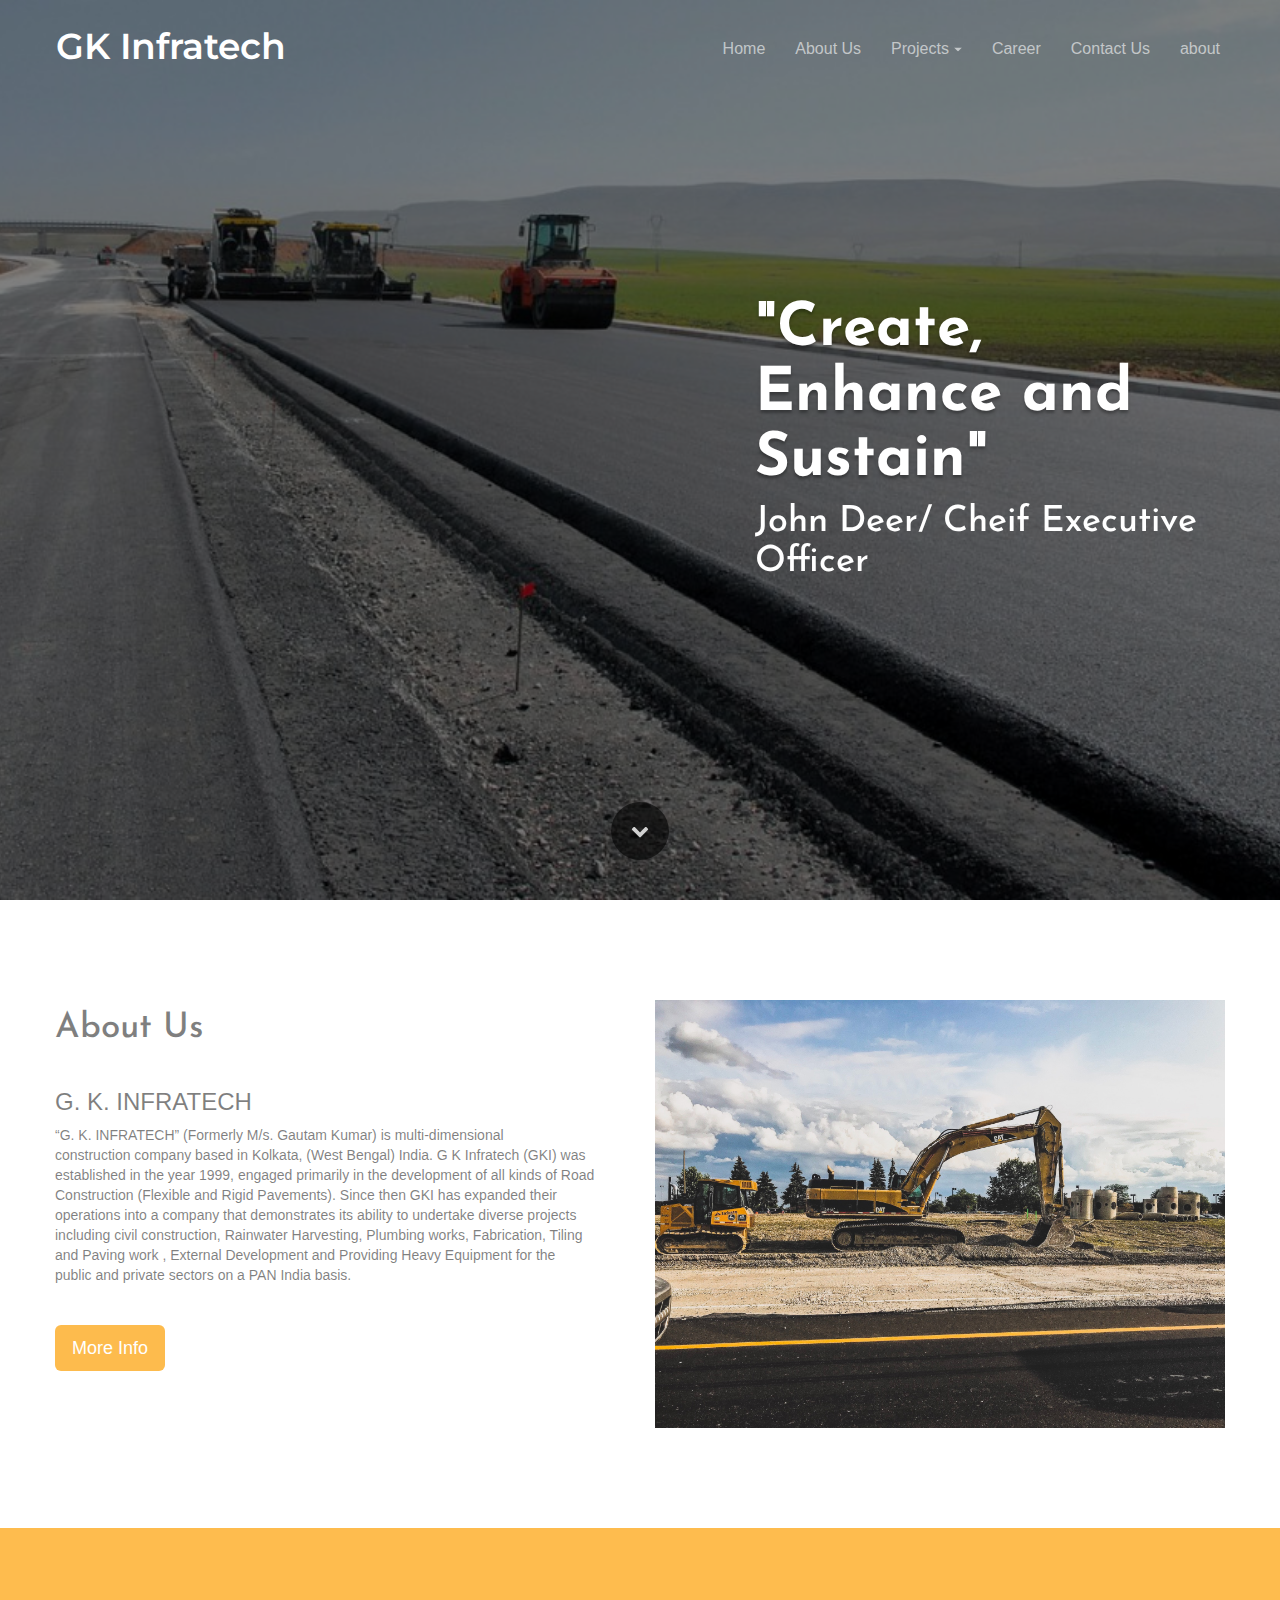
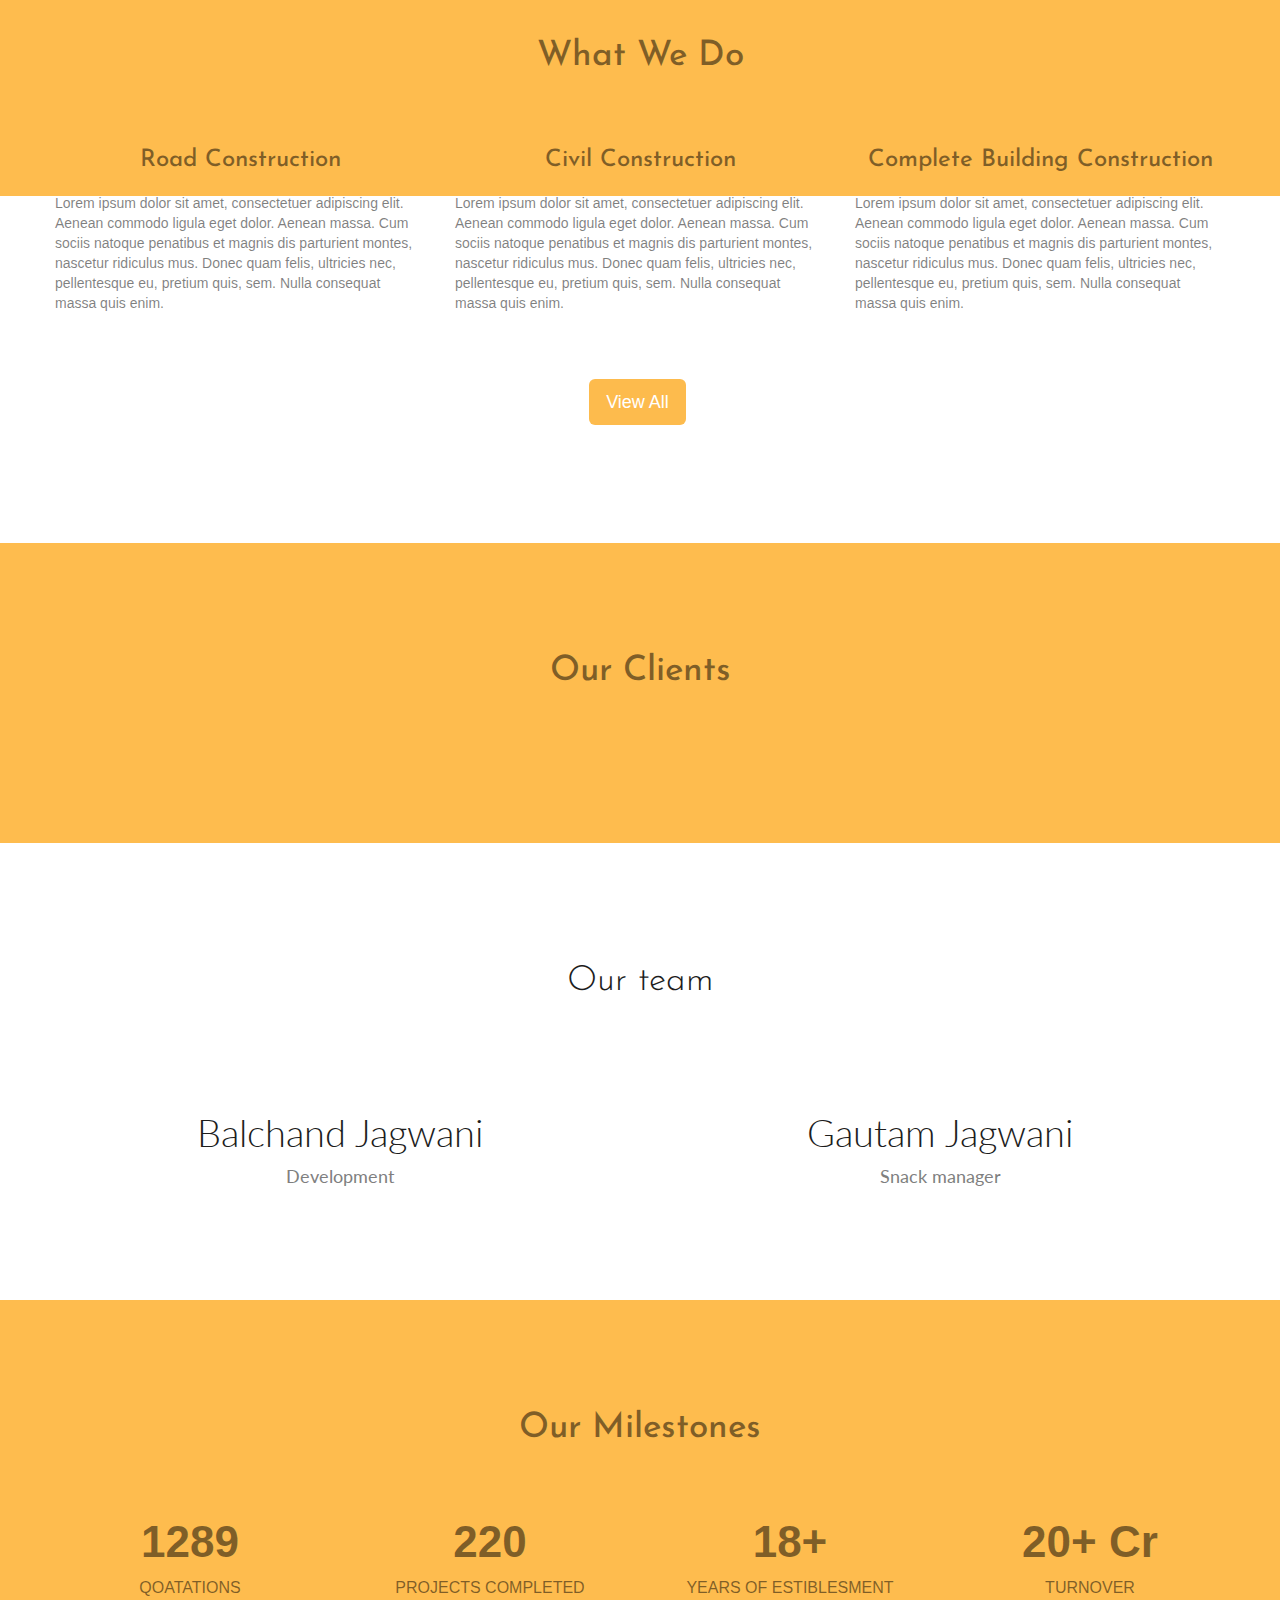
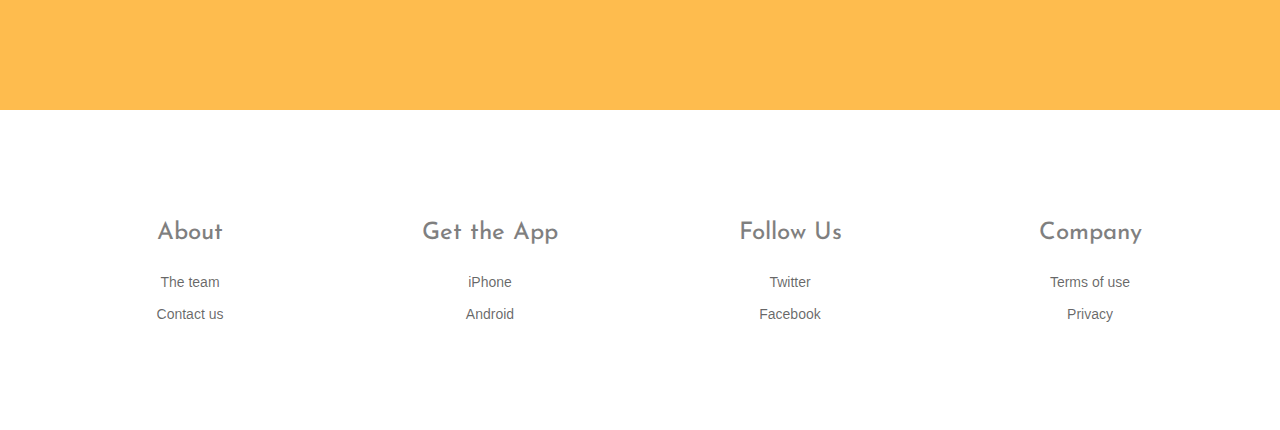
==== index.html @ 63235c4b "Initial commit" ====
<!doctype html>
<html>
<head>
    <meta charset="utf-8">
    <meta name="keywords" content="">
    <meta name="description" content="">
    <meta name="viewport" content="width=device-width, initial-scale=1.0">
    <link rel="shortcut icon" type="image/png" href="favicon.png">
    
	<link rel="stylesheet" type="text/css" href="./css/bootstrap.min.css">
	<link rel="stylesheet" type="text/css" href="style.css">
	<link rel="stylesheet" type="text/css" href="./css/animate.min.css">
	<link rel="stylesheet" type="text/css" href="./css/font-awesome.min.css">
	<link href='https://fonts.googleapis.com/css?family=Montserrat&amp;subset=latin,latin-ext' rel='stylesheet' type='text/css'>
	<link href='https://fonts.googleapis.com/css?family=Josefin+Sans&amp;subset=latin,latin-ext' rel='stylesheet' type='text/css'>
	<link href='https://fonts.googleapis.com/css?family=Lato:100,300,400,700,900&amp;subset=latin,latin-ext' rel='stylesheet' type='text/css'>
    
	<script src="./js/jquery-2.1.0.min.js"></script>
	<script src="./js/bootstrap.min.js"></script>
	<script src="./js/blocs.min.js"></script>
	<script src="./js/lazysizes.min.js" defer></script>
    <title>Home</title>

    
<!-- Google Analytics -->
 
<!-- Google Analytics END -->
    
</head>
<body>
<!-- Main container -->
<div class="page-container">
    
<!-- bloc-0 -->
<div class="bloc bloc-fill-screen bgc-black bg-asphalt-einbau-hamm-endverdichtung-880x0 bloc-bg-texture texture-darken d-bloc" id="bloc-0">
	<div class="container fill-bloc-top-edge sticky-nav">
		<nav class="navbar row">
			<div class="navbar-header">
				<a class="navbar-brand  mountaindusk-hero-text-sub" href="index.html">GK Infratech</a>
				<button id="nav-toggle" type="button" class="ui-navbar-toggle navbar-toggle" data-toggle="collapse" data-target=".navbar-1">
					<span class="sr-only">Toggle navigation</span><span class="icon-bar"></span><span class="icon-bar"></span><span class="icon-bar"></span>
				</button>
			</div>
			<div class="collapse navbar-collapse navbar-1 special-dropdown-nav">
				<ul class="site-navigation nav navbar-nav pull-right">
					<li>
						<a href="index.html">Home</a>
					</li>
					<li>
						<a href="index.html">About Us</a>
					</li>
					<li>
						<div class="dropdown">
							<a href="#" class="dropdown-toggle" data-toggle="dropdown" aria-expanded="false">Projects<span class="caret"></span></a>
							<ul class="dropdown-menu" role="menu">
								<li>
									<a href="index.html">Ongoing</a>
								</li>
								<li>
									<a href="index.html">Completed</a>
								</li>
							</ul>
						</div>
					</li>
					<li>
						<a href="index.html">Career</a>
					</li>
					<li>
						<a href="index.html">Contact Us</a>
					</li>
					<li>
						<a href="about.html">about</a>
					</li>
				</ul>
			</div>
		</nav>
	</div>
	<div class="container">
		<div class="row">
			<div class="col-sm-7">
			</div>
			<div class="col-sm-5">
				<h1 class="mountaindusk-hero-text animated fadeIn ">
					"Create, <br>Enhance&nbsp;and <br>Sustain"
				</h1>
				<h3 class="text-left mg-lg mountaindusk-hero-text-sub animated fadeInUp animDelay06">
					John Deer/ Cheif Executive Officer
				</h3>
			</div>
		</div>
	</div>
	<div class="container fill-bloc-bottom-edge">
		<div class="row animated fadeInUp animDelay1 ">
			<div class="col-sm-12">
				<a id="scroll-hero" class="blocs-hero-btn-dwn" href="#"><span class="fa fa-chevron-down"></span></a>
			</div>
		</div>
	</div>
</div>
<!-- bloc-0 END -->

<!-- bloc-1 -->
<div class="bloc bgc-white l-bloc" id="bloc-1">
	<div class="container bloc-lg">
		<div class="row">
			<div class="col-sm-6 col-sm-push-6">
				<img src="img/lazyload-ph.png" data-src="img/jamar-penny-352394.jpg" class="img-responsive lazyload" />
			</div>
			<div class="col-sm-6 col-sm-pull-6">
				<h2 class="mg-lg ">
					About Us
				</h2>
				<h3 class="mg-sm">
					G. K. INFRATECH
				</h3>
				<p class="mg-lg">
					“G. K. INFRATECH” (Formerly M/s. Gautam Kumar) is multi-dimensional<br>construction company based in Kolkata, (West Bengal) India. G K Infratech (GKI) was<br>established in the year 1999, engaged primarily in the development of all kinds of Road<br>Construction (Flexible and Rigid Pavements). Since then GKI has expanded their<br>operations into a company that demonstrates its ability to undertake diverse projects<br>including civil construction, Rainwater Harvesting, Plumbing works, Fabrication, Tiling<br>and Paving work , External Development and Providing Heavy Equipment for the<br>public and private sectors on a PAN India basis.<br>
				</p><a href="index.html" class="btn btn-d btn-lg blocs-green-button">More Info</a>
			</div>
		</div>
	</div>
</div>
<!-- bloc-1 END -->

<!-- bloc-2 -->
<div class="bloc bgc-pastel-orange l-bloc" id="bloc-2">
	<div class="container bloc-lg">
		<div class="row">
			<div class="col-sm-12">
				<h2 class="mg-md text-center ">
					What We Do
				</h2>
			</div>
		</div>
	</div>
</div>
<!-- bloc-2 END -->

<!-- bloc-3 -->
<div class="bloc bgc-white l-bloc" id="bloc-3">
	<div class="container bloc-lg">
		<div class="row">
			<div class="col-sm-4">
				<img src="img/lazyload-ph.png" data-src="img/undertake-civil-construction-works-500x500.jpg" class="img-responsive top-shift lazyload" />
				<h3 class="mg-md text-center ">
					Road Construction
				</h3>
				<p>
					Lorem ipsum dolor sit amet, consectetuer adipiscing elit. Aenean commodo ligula eget dolor. Aenean massa. Cum sociis natoque penatibus et magnis dis parturient montes, nascetur ridiculus mus. Donec quam felis, ultricies nec, pellentesque eu, pretium quis, sem. Nulla consequat massa quis enim.
				</p>
			</div>
			<div class="col-sm-4">
				<img src="img/lazyload-ph.png" data-src="img/undertake-civil-construction-works-500x500.jpg" class="img-responsive top-shift lazyload" />
				<h3 class="mg-md  text-center">
					Civil Construction
				</h3>
				<p>
					Lorem ipsum dolor sit amet, consectetuer adipiscing elit. Aenean commodo ligula eget dolor. Aenean massa. Cum sociis natoque penatibus et magnis dis parturient montes, nascetur ridiculus mus. Donec quam felis, ultricies nec, pellentesque eu, pretium quis, sem. Nulla consequat massa quis enim.
				</p>
			</div>
			<div class="col-sm-4">
				<img src="img/lazyload-ph.png" data-src="img/undertake-civil-construction-works-500x500.jpg" class="img-responsive top-shift lazyload" />
				<h3 class="mg-md  text-center">
					Complete Building Construction
				</h3>
				<p>
					Lorem ipsum dolor sit amet, consectetuer adipiscing elit. Aenean commodo ligula eget dolor. Aenean massa. Cum sociis natoque penatibus et magnis dis parturient montes, nascetur ridiculus mus. Donec quam felis, ultricies nec, pellentesque eu, pretium quis, sem. Nulla consequat massa quis enim.
				</p>
			</div>
		</div>
	</div>
</div>
<!-- bloc-3 END -->

<!-- bloc-4 -->
<div class="bloc bgc-white l-bloc" id="bloc-4">
	<div class="container bloc-md">
		<div class="row">
			<div class="col-sm-12">
				<div class="text-center">
					<a href="index.html" class="btn btn-d btn-lg blocs-green-button top-shift">View All</a>
				</div>
			</div>
		</div>
	</div>
</div>
<!-- bloc-4 END -->

<!-- bloc-5 -->
<div class="bloc bgc-pastel-orange l-bloc" id="bloc-5">
	<div class="container bloc-lg">
		<div class="row">
			<div class="col-sm-12">
				<h3 class="text-center mg-md ">
					Our Clients
				</h3>
			</div>
		</div>
		<div class="row voffset">
			<div class="col-sm-3">
				<img src="img/lazyload-ph.png" data-src="img/google.png" class="img-responsive center-block lazyload" />
			</div>
			<div class="col-sm-3">
				<img src="img/lazyload-ph.png" data-src="img/facebook.png" class="img-responsive center-block lazyload" />
			</div>
			<div class="col-sm-3">
				<img src="img/lazyload-ph.png" data-src="img/stripe.png" class="img-responsive center-block lazyload" />
			</div>
			<div class="col-sm-3">
				<img src="img/lazyload-ph.png" data-src="img/yahoo.png" class="img-responsive center-block lazyload" />
			</div>
		</div>
	</div>
</div>
<!-- bloc-5 END -->

<!-- bloc-6 -->
<div class="bloc bgc-white l-bloc" id="bloc-6">
	<div class="container bloc-lg">
		<div class="row">
			<div class="col-sm-12">
				<h2 class="text-center blocs-team-title ">
					Our team
				</h2>
			</div>
		</div>
		<div class="row voffset-lg">
			<div class="col-sm-6">
				<img src="img/lazyload-ph.png" data-src="img/girl-2.jpg" class="img-responsive center-block lazyload" />
				<h3 class="text-center blocs-team-header">
					Balchand Jagwani
				</h3>
				<p class="text-center blocs-team-sub">
					Development
				</p>
			</div>
			<div class="col-sm-6">
				<img src="img/lazyload-ph.png" data-src="img/dog-1.jpg" class="img-responsive center-block lazyload" />
				<h3 class="text-center blocs-team-header">
					Gautam Jagwani
				</h3>
				<p class="text-center blocs-team-sub">
					Snack manager
				</p>
			</div>
		</div>
	</div>
</div>
<!-- bloc-6 END -->

<!-- bloc-7 -->
<div class="bloc bgc-pastel-orange l-bloc" id="bloc-7">
	<div class="container bloc-lg">
		<div class="row">
			<h2 class="mg-md text-center ">
				Our Milestones
			</h2>
		</div>
		<div class="row voffset">
			<div class="text-center col-sm-3">
				<h3 class="stat-bloc-text">
					1289
				</h3>
				<p class="stat-bloc-sub-text">
					Qoatations
				</p>
			</div>
			<div class="text-center col-sm-3">
				<h3 class="stat-bloc-text">
					220
				</h3>
				<p class="stat-bloc-sub-text">
					Projects completed
				</p>
			</div>
			<div class="text-center col-sm-3">
				<h3 class="stat-bloc-text">
					18+
				</h3>
				<p class="stat-bloc-sub-text">
					YEars of estiblesment
				</p>
			</div>
			<div class="text-center col-sm-3">
				<h3 class="stat-bloc-text">
					20+ Cr<br>
				</h3>
				<p class="stat-bloc-sub-text">
					Turnover
				</p>
			</div>
		</div>
	</div>
</div>
<!-- bloc-7 END -->

<!-- ScrollToTop Button -->
<a class="bloc-button btn btn-d scrollToTop" onclick="scrollToTarget('1')"><span class="fa fa-chevron-up"></span></a>
<!-- ScrollToTop Button END-->


<!-- Footer - bloc-8 -->
<div class="bloc bgc-white l-bloc" id="bloc-8">
	<div class="container bloc-lg">
		<div class="row">
			<div class="col-sm-3">
				<h3 class="mg-md bloc-mob-center-text text-center ">
					About
				</h3>
				<div class="text-center">
					<a href="index.html" class="a-btn a-block bloc-mob-center-text">The team</a>
				</div>
				<div class="text-center">
					<a href="index.html" class="a-btn a-block bloc-mob-center-text">Contact us</a>
				</div>
			</div>
			<div class="col-sm-3">
				<h3 class="mg-md bloc-mob-center-text text-center ">
					Get the App
				</h3>
				<div class="text-center">
					<a href="index.html" class="a-btn a-block bloc-mob-center-text">iPhone</a>
				</div>
				<div class="text-center">
					<a href="index.html" class="a-btn a-block bloc-mob-center-text">Android</a>
				</div>
			</div>
			<div class="col-sm-3">
				<h3 class="mg-md bloc-mob-center-text text-center ">
					Follow Us
				</h3>
				<div class="text-center">
					<a href="index.html" class="a-btn a-block bloc-mob-center-text">Twitter</a>
				</div>
				<div class="text-center">
					<a href="index.html" class="a-btn a-block bloc-mob-center-text">Facebook</a>
				</div>
			</div>
			<div class="col-sm-3">
				<h3 class="mg-md bloc-mob-center-text text-center ">
					Company
				</h3>
				<div class="text-center">
					<a href="index.html" class="a-btn a-block bloc-mob-center-text">Terms of use</a>
				</div>
				<div class="text-center">
					<a href="index.html" class="a-btn a-block bloc-mob-center-text">Privacy</a>
				</div>
			</div>
		</div>
	</div>
</div>
<!-- Footer - bloc-8 END -->

</div>
<!-- Main container END -->
    

</body>
</html>
---- style.css ----
/*-----------------------------------------------------------------------------------
	    gk infratech
        Built with Blocs
-----------------------------------------------------------------------------------*/

body{
	margin:0;
	padding:0;
    background:#FFF;
    overflow-x:hidden;
    -webkit-font-smoothing: antialiased;
    -moz-osx-font-smoothing: grayscale;
}
a,button{transition: all .3s ease-in-out;outline: none!important;} /* Prevent ugly blue glow on chrome and safari */
a:hover{text-decoration: none; cursor:pointer;}

#page-loading-blocs-notifaction{position: fixed;top: 0;bottom: 0;width: 100%;z-index:100000;background:#FFFFFF url("img/pageload-spinner.gif") no-repeat center center;}

/* = Blocs
-------------------------------------------------------------- */

.bloc{
	width:100%;
	clear:both;
	background: 50% 50% no-repeat;
	padding:0 50px;
	-webkit-background-size: cover;
	-moz-background-size: cover;
	-o-background-size: cover;
	background-size: cover;
	position:relative;
}
.bloc .container{
	padding-left:0;
	padding-right:0;
}


/* Sizes */

.bloc-lg{
	padding:100px 50px;
}
.bloc-md{
	padding:50px;
}

/* = Full Screen Blocs 
-------------------------------------------------------------- */

.bloc-fill-screen{
	padding-top:0;
	position: relative;
	height: inherit;
}
.bloc-fill-screen > .container{
	position:relative;
	top:50%;
	transform:translateY(-50%);
	-webkit-transform:translateY(-50%);
}
.bloc-fill-screen .fill-bloc-top-edge, .bloc-fill-screen .fill-bloc-bottom-edge{
	position: absolute;
	margin: 20px auto;
	left: 0;
	right: 0;
	z-index: 1;
	transform: none;
}
.bloc-fill-screen .fill-bloc-top-edge{
	top:0;
}
.bloc-fill-screen .fill-bloc-bottom-edge{
	top: initial;
	bottom: 20px;
}
.blocs-hero-btn-dwn{
	width: 58px;
	height: 58px;
	display: block;
	margin:0 auto;
	line-height: 58px;
	padding: 0;
	border-radius: 50%;
	text-align: center;
	font-size: 18px;
	color: rgba(255,255,255,.8);
	background: rgba(0,0,0,.6);
	border:0;
}
.blocs-hero-btn-dwn:hover{
	color: rgba(255,255,255,1);
}


/* Background Textures */

.bloc-bg-texture::before{
	content:"";
	background-size: 2px 2px;
	position: absolute;
	top: 0;
	bottom: 0;
	left:0;
	right:0;
}
.texture-darken::before{
	background: rgba(0,0,0,0.5);
}


/* Dark theme */

.d-bloc{
	color:rgba(255,255,255,.7);
}
.d-bloc button:hover{
	color:rgba(255,255,255,.9);
}
.d-bloc .icon-round,.d-bloc .icon-square,.d-bloc .icon-rounded,.d-bloc .icon-semi-rounded-a,.d-bloc .icon-semi-rounded-b{
	border-color:rgba(255,255,255,.9);
}
.d-bloc .divider-h span{
	border-color:rgba(255,255,255,.2);
}
.d-bloc .a-btn,.d-bloc .navbar a,.d-bloc .navbar-brand, .d-bloc a .icon-sm, .d-bloc a .icon-md, .d-bloc a .icon-lg, .d-bloc a .icon-xl, .d-bloc h1 a, .d-bloc h2 a, .d-bloc h3 a, .d-bloc h4 a, .d-bloc h5 a, .d-bloc h6 a, .d-bloc p a{
	color:rgba(255,255,255,.6);
}
.d-bloc .a-btn:hover,.d-bloc .navbar a:hover,.d-bloc .navbar-brand:hover,.d-bloc a:hover .icon-sm, .d-bloc a:hover .icon-md, .d-bloc a:hover .icon-lg, .d-bloc a:hover .icon-xl, .d-bloc h1 a:hover, .d-bloc h2 a:hover, .d-bloc h3 a:hover, .d-bloc h4 a:hover, .d-bloc h5 a:hover, .d-bloc h6 a:hover, .d-bloc p a:hover{
	color:rgba(255,255,255,1);
}
.d-bloc .navbar-toggle .icon-bar{
	background:rgba(255,255,255,1);
}
.d-bloc .btn-wire,.d-bloc .btn-wire:hover{
	color:rgba(255,255,255,1);
	border-color:rgba(255,255,255,1);
}
.d-bloc .panel{
	color:rgba(0,0,0,.5);
}
.d-bloc .panel button:hover{
	color:rgba(0,0,0,.7);
}
.d-bloc .panel icon{
	border-color:rgba(0,0,0,.7);
}
.d-bloc .panel .divider-h span{
	border-color:rgba(0,0,0,.1);
}
.d-bloc .panel .a-btn{
	color:rgba(0,0,0,.6);
}
.d-bloc .panel .a-btn:hover{
	color:rgba(0,0,0,1);
}
.d-bloc .panel .btn-wire, .d-bloc .panel .btn-wire:hover{
	color:rgba(0,0,0,.7);
	border-color:rgba(0,0,0,.3);
}


/* Light theme */

.d-bloc .panel,.l-bloc{
	color:rgba(0,0,0,.5);
}
.d-bloc .panel button:hover,.l-bloc button:hover{
	color:rgba(0,0,0,.7);
}
.l-bloc .icon-round,.l-bloc .icon-square,.l-bloc .icon-rounded,.l-bloc .icon-semi-rounded-a,.l-bloc .icon-semi-rounded-b{
	border-color:rgba(0,0,0,.7);
}
.d-bloc .panel .divider-h span,.l-bloc .divider-h span{
	border-color:rgba(0,0,0,.1);
}
.d-bloc .panel .a-btn,.l-bloc .a-btn,.l-bloc .navbar a,.l-bloc .navbar-brand,.l-bloc a .icon-sm, .l-bloc a .icon-md, .l-bloc a .icon-lg, .l-bloc a .icon-xl, .l-bloc h1 a, .l-bloc h2 a, .l-bloc h3 a, .l-bloc h4 a, .l-bloc h5 a, .l-bloc h6 a, .l-bloc p a{
	color:rgba(0,0,0,.6);
}
.d-bloc .panel .a-btn:hover,.l-bloc .a-btn:hover,.l-bloc .navbar a:hover, .l-bloc .navbar-brand:hover, .l-bloc a:hover .icon-sm, .l-bloc a:hover .icon-md, .l-bloc a:hover .icon-lg, .l-bloc a:hover .icon-xl, .l-bloc h1 a:hover, .l-bloc h2 a:hover, .l-bloc h3 a:hover, .l-bloc h4 a:hover, .l-bloc h5 a:hover, .l-bloc h6 a:hover, .l-bloc p a:hover{
	color:rgba(0,0,0,1);
}
.l-bloc .navbar-toggle .icon-bar{
	color:rgba(0,0,0,.6);
}
.d-bloc .panel .btn-wire,.d-bloc .panel .btn-wire:hover,.l-bloc .btn-wire,.l-bloc .btn-wire:hover{
	color:rgba(0,0,0,.7);
	border-color:rgba(0,0,0,.3);
}

/* Row Margin Offsets */

.voffset{
	margin-top:30px;
}
.voffset-lg{
	margin-top:80px;
}

/* Bloc text custom styling */

#bloc-0 .navbar-brand{
	font-family: Montserrat;
}
#bloc-0 h1{
	font-size: 60px;
	line-height: 65px;
}
#bloc-1 h2{
	font-family: "Josefin Sans";
	font-size: 35px;
}
#bloc-2 h2{
	font-family: "Josefin Sans";
	font-size: 35px;
}
#bloc-3 h3{
	font-family: "Josefin Sans";
}
#bloc-5 h3{
	font-family: "Josefin Sans";
	font-size: 35px;
}
#bloc-6 h2{
	font-family: "Josefin Sans";
	font-size: 35px;
}
#bloc-7 h2{
	font-family: "Josefin Sans";
	font-size: 35px;
}
#bloc-8 h3{
	font-family: "Josefin Sans";
}

/* = NavBar
-------------------------------------------------------------- */

.navbar{
	margin-bottom: 0;
	z-index:1;
}
.navbar-brand{
	height:auto;
	padding:3px 15px;
	font-size:25px;
	font-weight:normal;
	font-weight:600;
	line-height:44px;
}
.navbar-brand img{
	max-height: 200px;
	margin: 0 5px 0 0;
	display:inline;
}
.nav-center .navbar-brand img{
	margin:0;
}
.navbar .nav{
	padding-top: 2px;
	margin-right: -16px;
	float:right;
	z-index:1;
}
.nav > li{
	float:left;
	margin-top:4px;
	font-size:16px;
}
.navbar-nav .open .dropdown-menu > li > a{
	text-align: inherit;
}
.nav > li a:hover, .nav > li a:focus{
	background:transparent;
}
.navbar-toggle{
	margin: 10px 10px 0 0;
	border: 0px;
}
.navbar-toggle:hover{
	background:transparent!important;
}
.navbar-toggle .icon-bar{
	background-color: rgba(0,0,0,.5);
	width: 26px;
}
 /* Inverted navbar */

.nav-invert .navbar .nav{
	float:left;
}
.nav-invert .navbar-header, .nav-invert .navbar-brand{
	float:right;
	position:relative;
	z-index:2;
}
@media (min-width: 768px){
	.site-navigation{
		position:absolute;
		top:50%;
		right:20px;
		transform:translate(0, -50%);
		-webkit-transform:translateY(-50%);
	}
	.nav > li .dropdown-menu a,.nav > li .dropdown-menu a:hover{
		color:#484848;
	}
	.nav-invert .site-navigation{
		left:0;
		right:0;
	}
	.nav-center{
		text-align:center;
	}
	.nav-center .navbar-header{
		width:100%;
	}
	.nav-center .navbar-header, .nav-center .navbar-brand, .nav-center .nav > li{
		float: none;
		display:inline-block;
	}
	.nav-center .site-navigation{
		position:relative;
		width:100%;
		right:0;
		margin-right:0px;
		margin-top:20px;
	}
.nav-center.mini-nav .navbar-toggle{
	float:none;
	margin: 10px auto 0;
	}
}
.nav > li > .dropdown a{
	background: none!important;
	display: block;
	padding: 14px 15px;
}

nav .caret{
	margin: 0 5px;
}
/* Dropdown Menus SubMenu */
	.dropdown-menu .dropdown-menu{
	top:-8px;
	left:100%;
}
.dropdown-menu .dropmenu-flow-right{
	top:100%;
	left:0;
	margin-left: -1px;
	border-top-left-radius: 0;
	border-top-right-radius: 0;
}
.dropdown-menu .dropdown span{
	border: 4px solid black;
	border-top-color:transparent;
	border-right-color:transparent;
	border-bottom-color:transparent;
	margin: 6px -5px 0 0!important;
	float: right;
}
/* = Sticky Nav
-------------------------------------------------------------- */

.sticky-nav.sticky{
	position:fixed;
	top:0;
	z-index:1000;
	box-shadow:0 1px 2px rgba(0,0,0,.3);
	 transition: all .2s ease-out;
}
.fill-bloc-top-edge.sticky{
	background-color:rgb(0, 0, 0);
	width:100%;
	max-width: 100%;
	margin-top: 0;
	padding: 20px;
}
.fill-bloc-top-edge.sticky .navbar{
	max-width: 1170px;
	margin: 0 auto;
}

/* = Bric adjustment margins
-------------------------------------------------------------- */

.mg-sm{
	margin-top:10px;
	margin-bottom:5px;
}
.mg-md{
	margin-top:10px;
	margin-bottom:20px;
}
.mg-lg{
	margin-top:10px;
	margin-bottom:40px;
}

/* = Buttons
-------------------------------------------------------------- */

.btn{
	margin: 0 5px 5px 0;
}
.btn.pull-right{
	margin: 0 0 5px 5px;
}
.btn-d,.btn-d:hover,.btn-d:focus{
	color:#FFF;
	background:rgba(0,0,0,.3);
}

/* Prevent ugly blue glow on chrome and safari */
button{
	outline: none!important;
}

.a-btn{
	padding: 6px 10px 6px 0;
	line-height: 1.42857143;
	display:inline-block;
}
.text-center .a-btn{
	padding: 6px 0;
}
.a-block{
	width:100%;
	text-align:left;
}
.text-center .a-block{
	text-align:center;
}
.dropdown a .caret{
	margin:0 0 0 5px}.btn-dropdown .dropdown-menu .dropdown{
	padding: 3px 20px;
}





.panel-sq, .panel-sq .panel-heading, .panel-sq .panel-footer{
	border-radius:0;
}
.panel-rd{
	border-radius:30px;
}
.panel-rd .panel-heading{
	border-radius:29px 29px 0 0;
}
.panel-rd .panel-footer{
	border-radius:0 0 29px 29px;
}





/* ScrollToTop button */

.scrollToTop{
	width:40px;
	height:40px;
	position:fixed;
	bottom:20px;
	right:20px;
	opacity: 0;
	z-index: 500;
	transition: all .3s ease-in-out;
}
.scrollToTop span{
	margin-top: 6px;
}
.showScrollTop{
	font-size: 14px;
	opacity: 1;
}

/* = Custom Styling
-------------------------------------------------------------- */

h1,h2,h3,h4,h5,h6,p,label,.btn,a{
	font-family:"Helvetica";
}
.container{
	max-width:1170px;
}
.mountaindusk-hero-text{
	font-family:"Josefin Sans";
	font-size:60px;
	font-weight:bold;
	text-shadow:0px 3px 3px rgba(0,0,0,0.3);
	color:#FFFFFF!important;
	text-transform:none;
}
.mountaindusk-hero-text-sub{
	font-family:"Josefin Sans";
	font-size:36px;
	color:#FFFFFF!important;
}
.theme-color{
	color:#FFFFFF!important;
	background-color:#F19500;
}
.blocs-green-button{
	background-color:#FDBB4D;
}
.blocs-green-button:hover{
	background-color:#1aae91;
}
.mountaindusk-hero-text-s{
	font-size:60px;
}
.mountaindusk-hero-text-sub-s{
	font-size:34px;
}
.bloc-group-text-vc{
	font-size:50px;
	margin-top:20%;
}
.top-shift{
	margin-top:-160px;
}
.stat-bloc-text{
	font-size:44px;
	text-align:center;
	font-weight:bold;
}
.stat-bloc-sub-text{
	font-size:16px;
	text-align:center;
	text-transform:uppercase;
}
.blocs-team-title{
	color:#1d1d1d;
	font-size:50px;
	font-family:"Lato";
	font-weight:300;
}
.blocs-team-header{
	color:#1d1d1d;
	font-size:38px;
	font-family:"Lato";
	font-weight:300;
}
.blocs-team-sub{
	font-size:18px;
	font-family:"Lato";
	font-weight:500;
}

/* = Colour
-------------------------------------------------------------- */

/* Background colour styles */

.bgc-black{
	background-color:#000000;
}
.bgc-white{
	background-color:#ffffff;
}
.bgc-pastel-orange{
	background-color:#FEBC4E;
}

/* Bloc image backgrounds */

.bg-asphalt-einbau-hamm-endverdichtung-880x0{
	background-image:url("img/asphalt-einbau_hamm-endverdichtung_880x0.jpg");
}



/* = Mobile adjustments 
-------------------------------------------------------------- */
@media (max-width: 1024px)
{
    .bloc{
        padding-left: 20px; 
        padding-right: 20px;  
    }
    .bloc.full-width-bloc, .bloc-tile-2.full-width-bloc .container, .bloc-tile-3.full-width-bloc .container, .bloc-tile-4.full-width-bloc .container{
        padding-left: 0; 
        padding-right: 0;  
    }
}
@media (max-width: 992px) and (min-width: 768px)
{
    .navbar .nav{
		max-width:80%
    }
	.nav-center.navbar .nav{
		max-width:100%
    }
}
@media only screen and (min-device-width : 768px) and (max-device-width : 1024px) and (orientation : landscape) {.b-parallax{background-attachment:scroll;}}
@media (max-width: 991px)
{
    .container{width:100%;}
    .b-parallax{background-attachment:scroll;}
    .page-container, #hero-bloc{overflow-x: hidden;position: relative;} /* Prevent unwanted side scroll on mobile */
    .bloc-group, .bloc-group .bloc{display:block;width:100%;}
    .bloc-tile-2 .container, .bloc-tile-3 .container, .bloc-tile-4 .container{padding-left: 10px;padding-right: 10px;}
}
@media (max-width: 767px)
{
    .page-container{
        overflow-x: hidden;
        position:relative;
    }
    h1,h2,h3,h4,h5,h6,p,#disqus_thread{
        padding-left:10px!important; 
        padding-right:10px!important; 
    }
    #hero-bloc h1{
        font-size:40px;
    }
    #hero-bloc h2{
        font-size:34px;
    }
    #hero-bloc h3{
        font-size:25px;
    }
    .b-parallax{
        background-attachment:scroll;
    }
    .navbar .nav{
        padding-top: 0;
        border-top:1px solid rgba(0,0,0,.2);
        float:none!important;
    }
    .navbar.row{
        margin-left: 0;
        margin-right: 0;
    }
    .site-navigation{
	   position:inherit;
	   transform:none;
	   -webkit-transform:none;
	   -ms-transform:none;
    }  
    .nav > li{
        margin-top: 0;
        border-bottom:1px solid rgba(0,0,0,.1);
        background:rgba(0,0,0,.05);
        text-align: left;
        padding-left:15px;
        width:100%;
    }
    .nav > li:hover{
        background:rgba(0,0,0,.08);
    }
    .dropdown .dropdown a .caret{   
        float: none;
        margin: 5px 0 0 10px!important;
        border: 4px solid black;
        border-bottom-color: transparent;
        border-right-color: transparent;
        border-left-color: transparent;
    }
    
    #hero-bloc .navbar .nav{
        background:rgba(0,0,0,.8);
    }
    #hero-bloc .navbar .nav a{
        color:rgba(255,255,255,.6);
    }
    .hero{
        padding:50px 0;
    }
    .hero-nav{
        left:-1px;
        right:-1px;
    }
    .navbar-collapse{
        padding:0;
        overflow-x: hidden;
        -webkit-box-shadow: none;
        box-shadow: none;
    }
    .navbar-brand img{
        max-height: 40px;
        width:auto;   
    }
    .nav-invert .navbar-header{
        float: none;
        width:100%;
    }
    .nav-invert .navbar-toggle{
        float:left; 
    }
    .bloc{
        padding-left: 0; 
        padding-right: 0;
    }
    .bloc-xxl,.bloc-xl,.bloc-lg{
        padding: 40px 0;
    }
    .bloc-sm,.bloc-md{
        padding-left: 0; 
        padding-right: 0;
    }
    .bloc-tile-2 .container, .bloc-tile-3 .container, .bloc-tile-4 .container{
        padding-left:0;padding-right:0;
    }
    .a-block{
        padding:0 10px;
    }
    .btn-dwn{
       display:none; 
    }
    .voffset{
        margin-top:5px;
    }
    .voffset-md{
        margin-top:20px;
    }
    .voffset-lg{
        margin-top:30px;
    }
    form{
        padding:5px;
    }
    .close-lightbox{
        display:inline-block;
    }
    .video-bg-container{
        display:none;
    }
    .blocsapp-device-iphone5{
	   background-size: 216px 425px;
	   padding-top:60px;
	   width:216px;
	   height:425px;
    }
    .blocsapp-device-iphone5 img{
	   width: 180px;
	   height: 320px;
    }
}

@media (max-width: 400px)
{    
    .bloc{
        padding-left: 0; 
        padding-right: 0;  
        -webkit-background-size: auto 200%;
        -moz-background-size: auto 200%;
        -o-background-size: auto 200%;
        background-size: auto 200%;
    }
}

@media (max-width: 991px){
	.bloc-group-text-vc{
	margin-top:0%;
}
 }
/* Drop Down Navigation */
@media (min-width: 767px) and (max-width: 991px){
	
.mini-nav .special-dropdown-nav .site-navigation{
	display: block;
	position: absolute;
	top: 80%;
	z-index: 1000;
	float: left;
	min-width: 160px;
	padding: 5px 0;
	margin: 2px 0 0;
	font-size: 14px;
	text-align: left;
	list-style: none;
	background-color: #fff;
	-webkit-background-clip: padding-box;
	background-clip: padding-box;
	border: 1px solid #ccc;
	border: 1px solid rgba(0,0,0,.15);
	border-radius: 4px;
	-webkit-box-shadow: 0 6px 12px rgba(0,0,0,.175);
	box-shadow: 0 6px 12px rgba(0,0,0,.175);
}
.mini-nav .special-dropdown-nav .site-navigation li{
	width:100%;
}
.special-dropdown-nav.collapsing{
	transition: height 0.001s;
}
.mini-nav .special-dropdown-nav .site-navigation li a{
	color: rgba(0,0,0,.6)!important;
}
 }
@media (max-width: 767px){
	.bloc-group-text-vc{
	margin-top:0%;
}
.bloc-mob-center-text{
	text-align:center;
}
 }
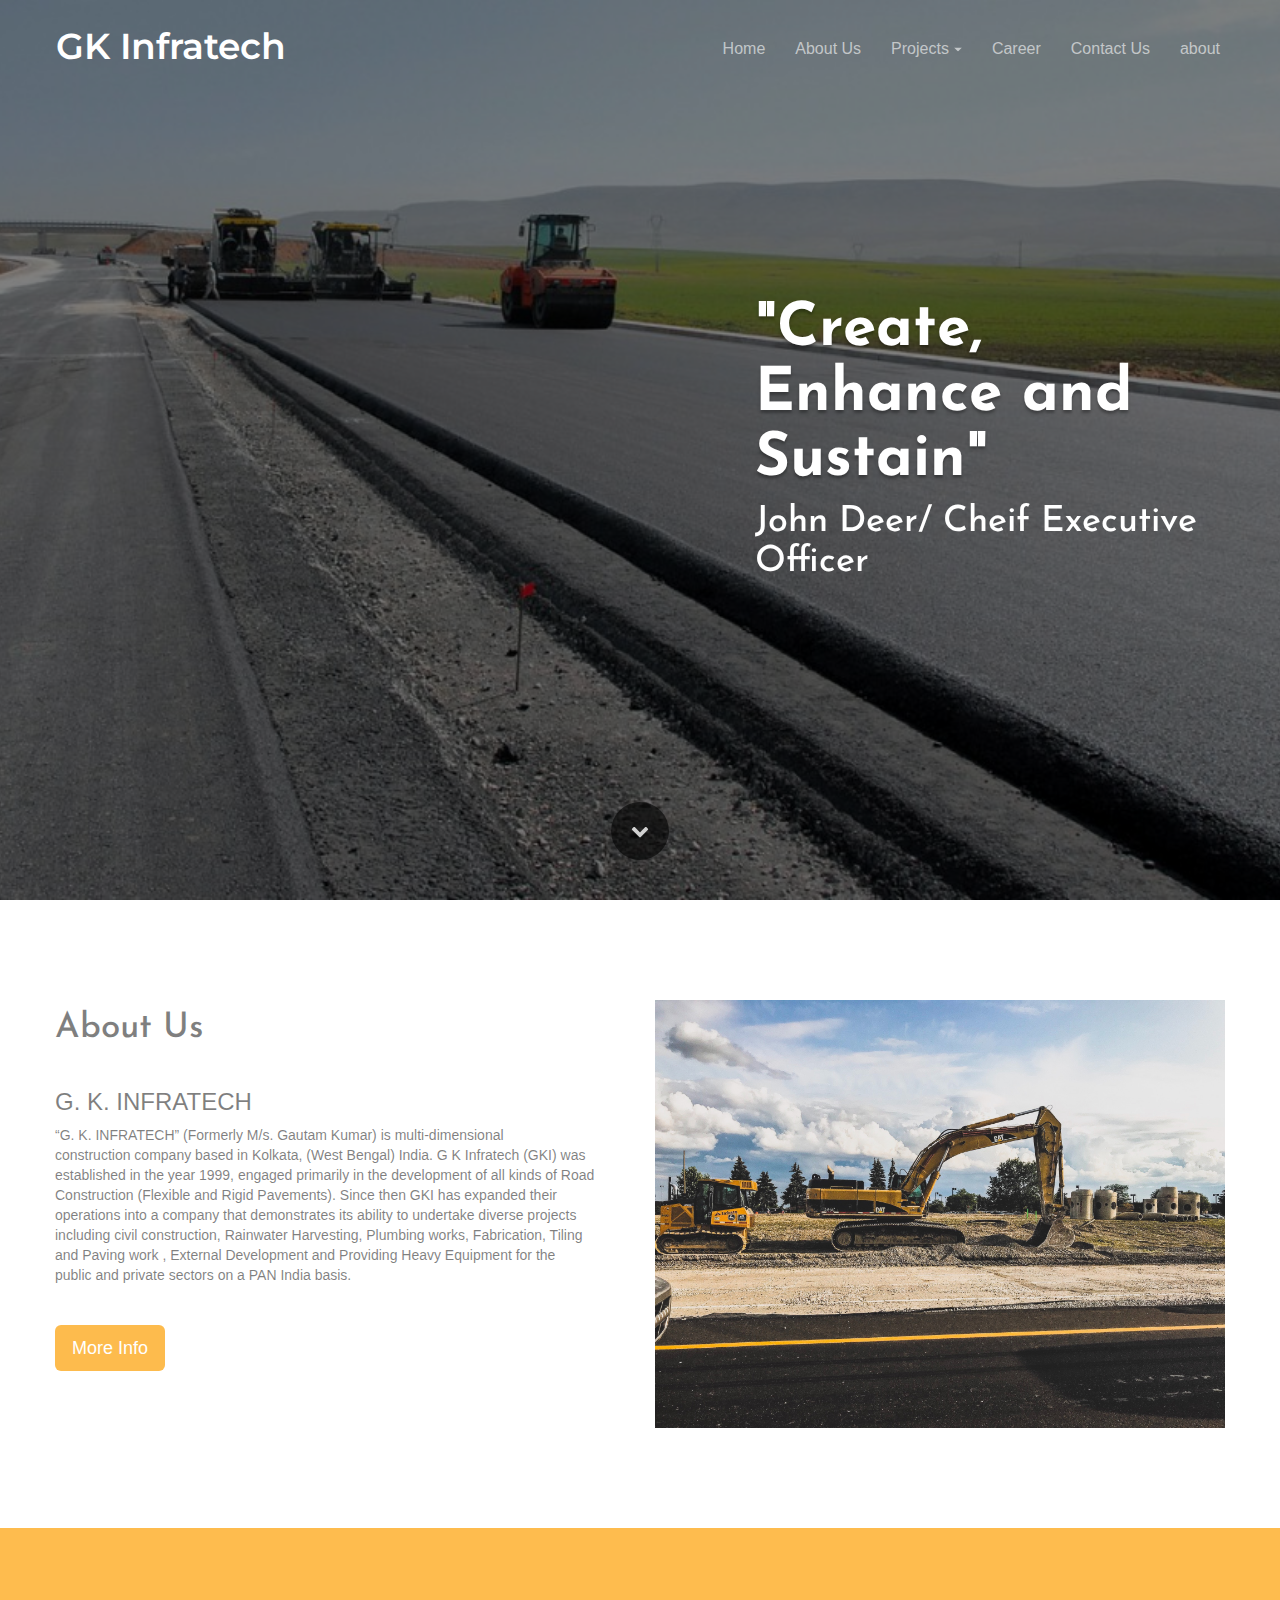
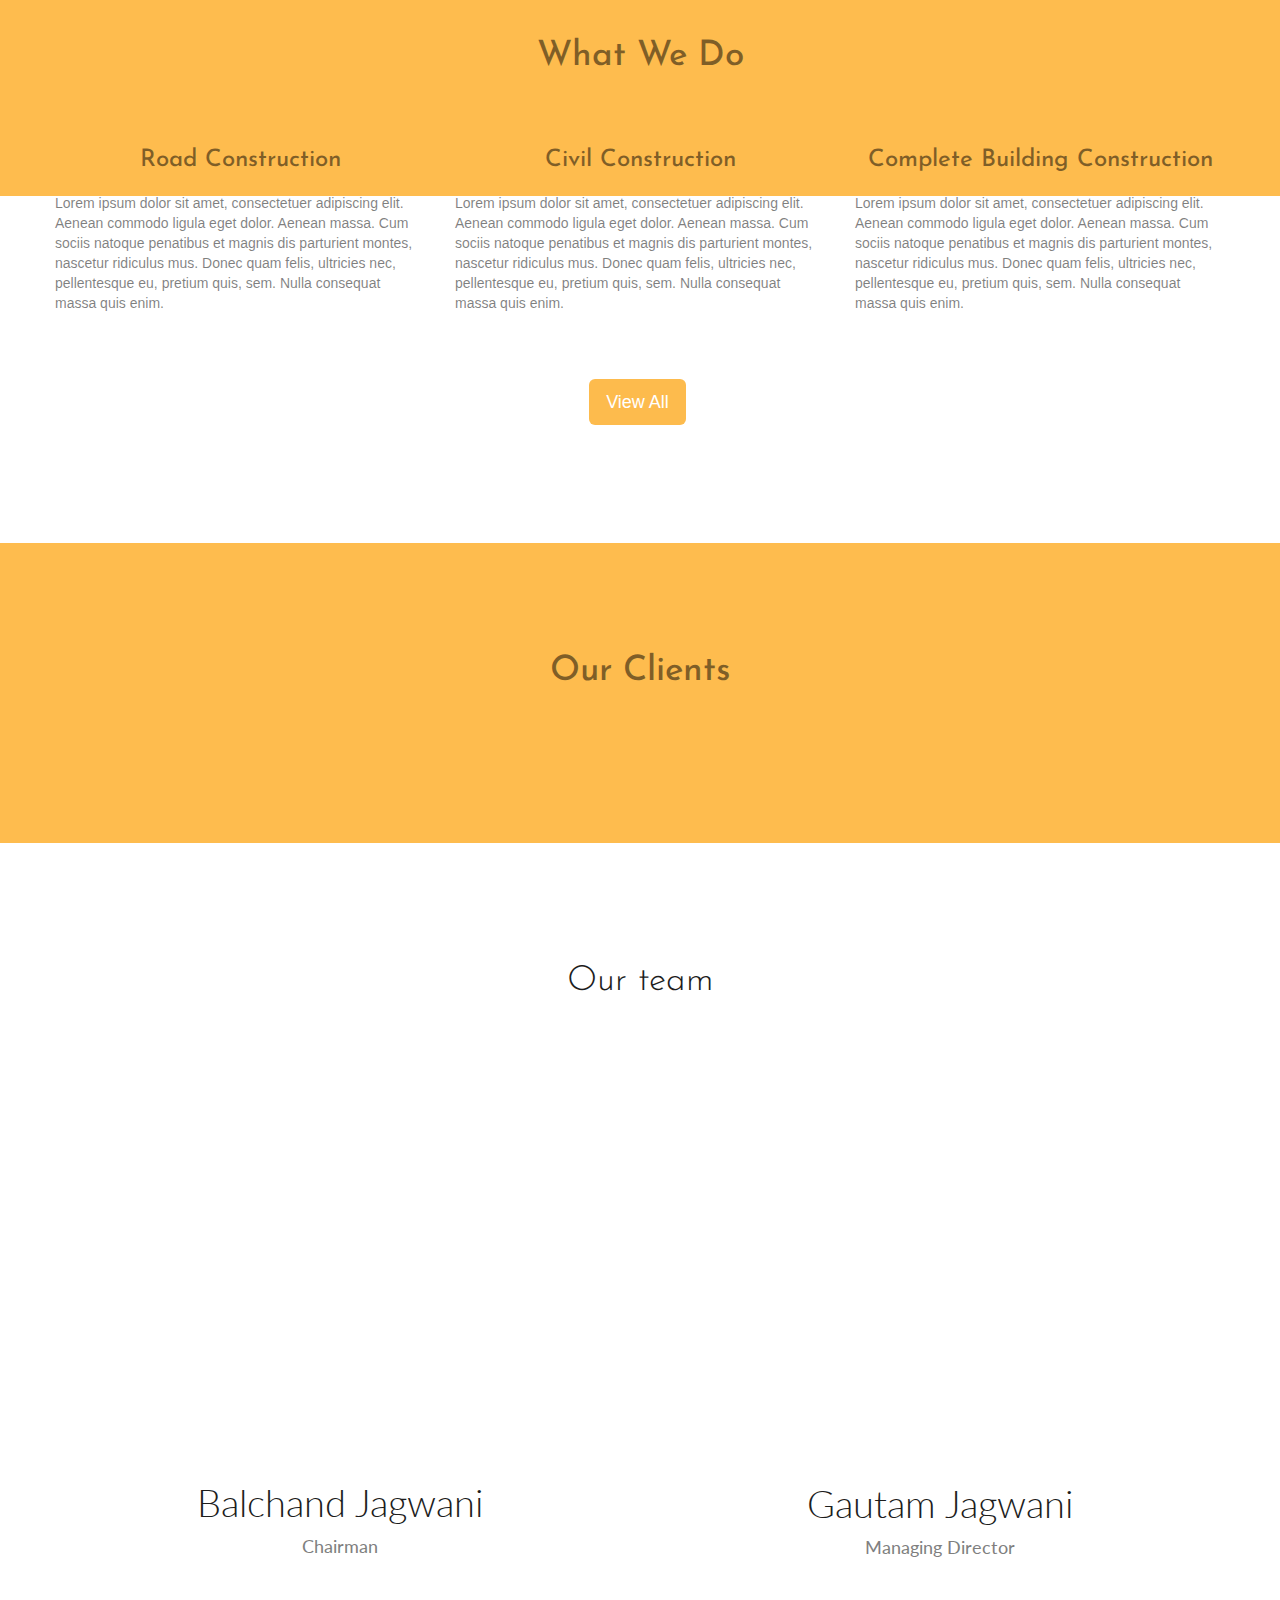
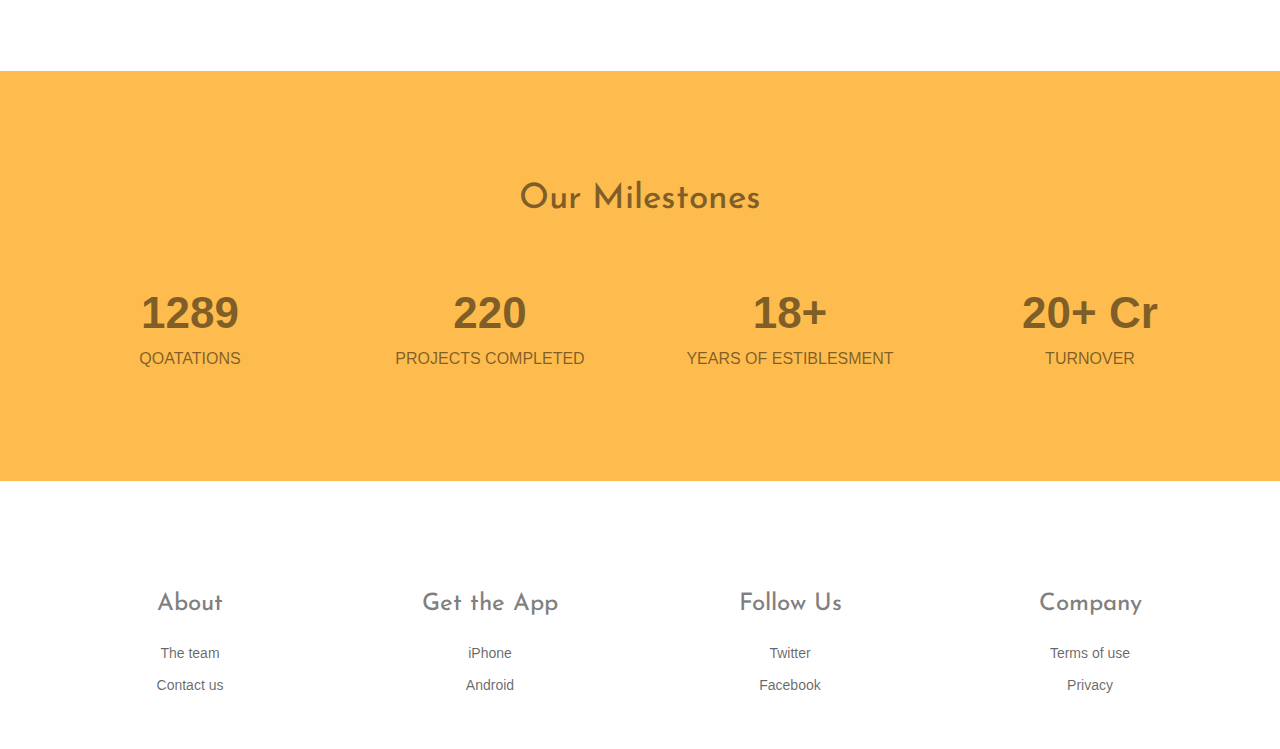
==== commit 522cce41: "se commit" ====
--- a/index.html
+++ b/index.html
@@ -90,7 +90,7 @@
 		</div>
 	</div>
 	<div class="container fill-bloc-bottom-edge">
-		<div class="row animated fadeInUp animDelay1 ">
+		<div class="row animated fadeInUp animDelay1">
 			<div class="col-sm-12">
 				<a id="scroll-hero" class="blocs-hero-btn-dwn" href="#"><span class="fa fa-chevron-down"></span></a>
 			</div>
@@ -215,7 +215,7 @@
 <!-- bloc-5 END -->
 
 <!-- bloc-6 -->
-<div class="bloc bgc-white l-bloc" id="bloc-6">
+<div class="bloc bgc-white l-bloc " id="bloc-6">
 	<div class="container bloc-lg">
 		<div class="row">
 			<div class="col-sm-12">
@@ -226,21 +226,21 @@
 		</div>
 		<div class="row voffset-lg">
 			<div class="col-sm-6">
-				<img src="img/lazyload-ph.png" data-src="img/girl-2.jpg" class="img-responsive center-block lazyload" />
+				<img src="img/lazyload-ph.png" data-src="img/gautam%20jagwani.jpg" class="center-block img-responsive lazyload" height="278" width="371" />
 				<h3 class="text-center blocs-team-header">
 					Balchand Jagwani
 				</h3>
 				<p class="text-center blocs-team-sub">
-					Development
+					Chairman
 				</p>
 			</div>
 			<div class="col-sm-6">
-				<img src="img/lazyload-ph.png" data-src="img/dog-1.jpg" class="img-responsive center-block lazyload" />
+				<img src="img/lazyload-ph.png" data-src="img/gautam%20jagwani.jpg" class="center-block img-responsive lazyload" height="278" width="372" />
 				<h3 class="text-center blocs-team-header">
 					Gautam Jagwani
 				</h3>
 				<p class="text-center blocs-team-sub">
-					Snack manager
+					Managing Director
 				</p>
 			</div>
 		</div>
